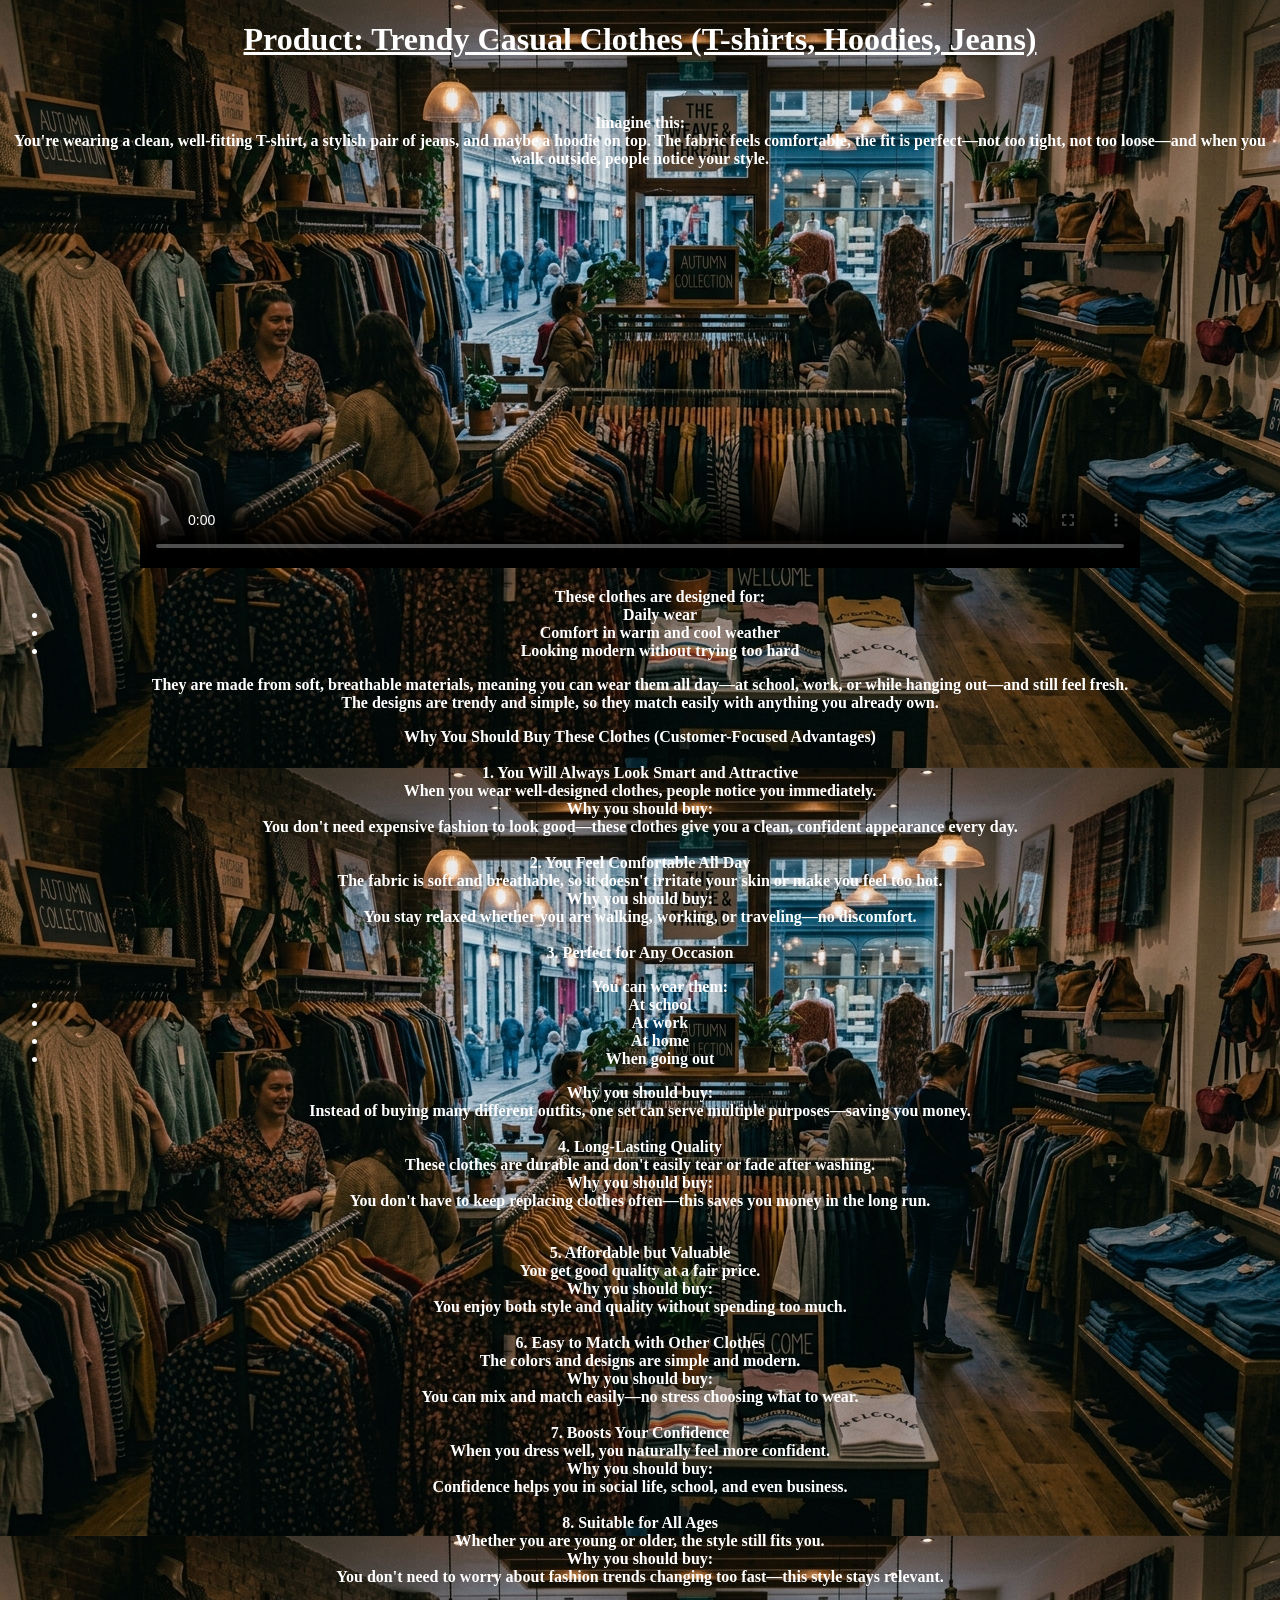
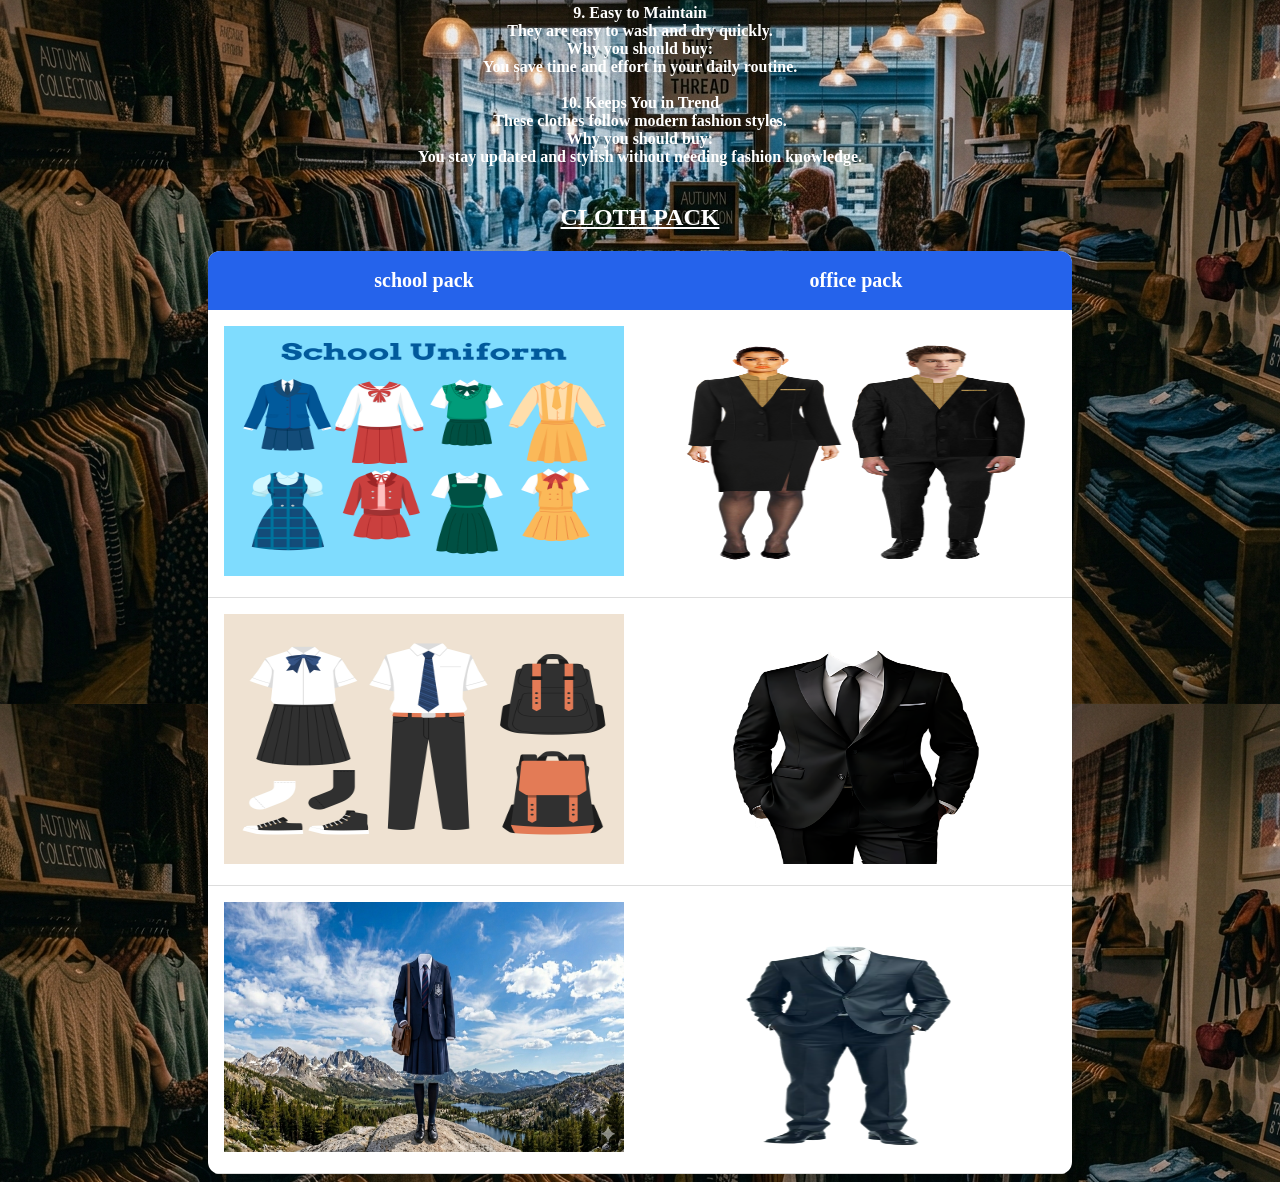
==== index.html @ 8c23e263 "add second" ====
<!DOCTYPE html>
<html lang="en">
<head>
    <meta charset="UTF-8">
    <meta name="viewport" content="width=device-width, initial-scale=1.0">
    <link rel="stylesheet" href="style.css">
    <link rel="icon" type="image/png" href="files/images/logo/Gemini_Generated_Image_topsvtopsvtopsvt.png">
    <title>Document</title>
</head>
<body>
    <header>
    <h1 align="center"><b><u>Product: Trendy Casual Clothes (T-shirts, Hoodies, Jeans)</u></b></h1><br>
    </header>
<p><b>Imagine this:<b><br>
You're wearing a clean, well-fitting T-shirt, a stylish pair of jeans, and maybe a hoodie on top. The fabric feels comfortable, the fit is perfect—not too tight, not too loose—and when you walk outside, people notice your style.<br>
     <video width="1000" height="400" controls autoplay muted loop poster="files/images/Gemini_Generated_Image_topsvtopsvtopsvt.png">
        <source src="files/videos/5708452-hd_1080_1920_25fps.mp4" type="video/mp4">
        welcome
        </video>
<ul><b>These clothes are designed for:</b>
    <li>Daily wear</li>
    <li>Comfort in warm and cool weather</li>
    <li>Looking modern without trying too hard</li>
    </ul>
They are made from soft, breathable materials, meaning you can wear them all day—at school, work, or while hanging out—and still feel fresh.<br>
The designs are trendy and simple, so they match easily with anything you already own.<br></p>

<p><b>Why You Should Buy These Clothes (Customer-Focused Advantages)</b><br><br>
<b>1. You Will Always Look Smart and Attractive</b> <br>
When you wear well-designed clothes, people notice you immediately.<br>
<b>Why you should buy:</b><br>
You don't need expensive fashion to look good—these clothes give you a clean, confident appearance every day.<br><br>

<b>2. You Feel Comfortable All Day</b><br>
The fabric is soft and breathable, so it doesn't irritate your skin or make you feel too hot.<br>
 <b>Why you should buy:<b><br>
You stay relaxed whether you are walking, working, or traveling—no discomfort.<br><br>

<b>3. Perfect for Any Occasion</b><br>
<p><ul><b>You can wear them:</b><br>
<li>At school</li>
<li>At work</li>
<li>At home</li>
<li>When going out</li>
</ul>
 <b>Why you should buy:</b><br>
Instead of buying many different outfits, one set can serve multiple purposes—saving you money.<br><br>

<b>4. Long-Lasting Quality</b><br>
These clothes are durable and don't easily tear or fade after washing.<br>
<b>Why you should buy:</b><br>
You don't have to keep replacing clothes often—this saves you money in the long run.<br><br></p></p>

<b><p>5. Affordable but Valuable<b><br>
You get good quality at a fair price.<br>
<b>Why you should buy:</b><br>
You enjoy both style and quality without spending too much.<br><br>

<b>6. Easy to Match with Other Clothes</b><br>
The colors and designs are simple and modern.<br>
<b> Why you should buy:</b><br>
You can mix and match easily—no stress choosing what to wear.<br><br>

<b>7. Boosts Your Confidence</b><br>
When you dress well, you naturally feel more confident.<br>
<b>Why you should buy:</b><br>
Confidence helps you in social life, school, and even business.<br><br>

<b>8. Suitable for All Ages</b><br>
Whether you are young or older, the style still fits you.<br>
<b>Why you should buy:</b><br>
You don't need to worry about fashion trends changing too fast—this style stays relevant.<br><br>

<b>9. Easy to Maintain</b><br>
They are easy to wash and dry quickly.<br>
<b>Why you should buy:<b><br>
You save time and effort in your daily routine.<br><br>

<b>10. Keeps You in Trend</b><br>
These clothes follow modern fashion styles.<br>
<b>Why you should buy:</b><br>
You stay updated and stylish without needing fashion knowledge.<br><br></p>

<u><b><h2 align="center">CLOTH PACK</h2></b></u>
<table width="500" align="center">
<tr>
    <th class="th" width="250">school pack</th>
    <th class="th" width="250">office pack</th>
 </tr>  
 <tr>
    <td><img src="files/images/school/8094421.jpg" alt="school" style="width:400px; height:250px;"></td>
    <td><img src="files/images/office/front-office-receptionist-uniform-housekeeping-clothing-office-manager-f042e0d08d377d0f4b788f219a6de11c.png" alt="office" style="width:400px; height:250px;"></td>
    </tr>
 <tr>
    <td><img src="files/images/school/8064945.jpg" alt="school" style="width:400px; height:250px;"></td>
    <td><img src="files/images/office/—Pngtree—man black suit no background_19457887.png" alt="office" style="width:400px; height:250px;"></td>
 </tr>       
 <tr>
    <td><img src="files/images/school/Gemini_Generated_Image_jbm4cwjbm4cwjbm4.png" alt="school" style="width:400px; height:250px;"></td>
    <td><img src="files/images/office/—Pngtree—business professional outfit for office_20899686.png" alt="office" style="width:400px; height:250px;"></td>
 </tr>   
</table>    



</body>
</html>
---- style.css ----
body{
    background-color: aquamarine;
    background-image: url("files/images/logo/Gemini_Generated_Image_twnn0etwnn0etwnn (1).png");
    color:white;
    text-align: center;
}
p{
    text-align: center;
    color:white;
}
table{
    border-collapse:collapse;
    background:white;
    border-radius:12px;
    overflow:hidden;
    box-shadow:0 4px 15px rgba(0,0,0,0.2);
}
th{
     background:#2563eb;
    color:white;
    padding:18px;
    font-size:20px;
}
td{
    padding:16px;
    border-bottom:1px solid #ddd;
    font-size:18px;
}
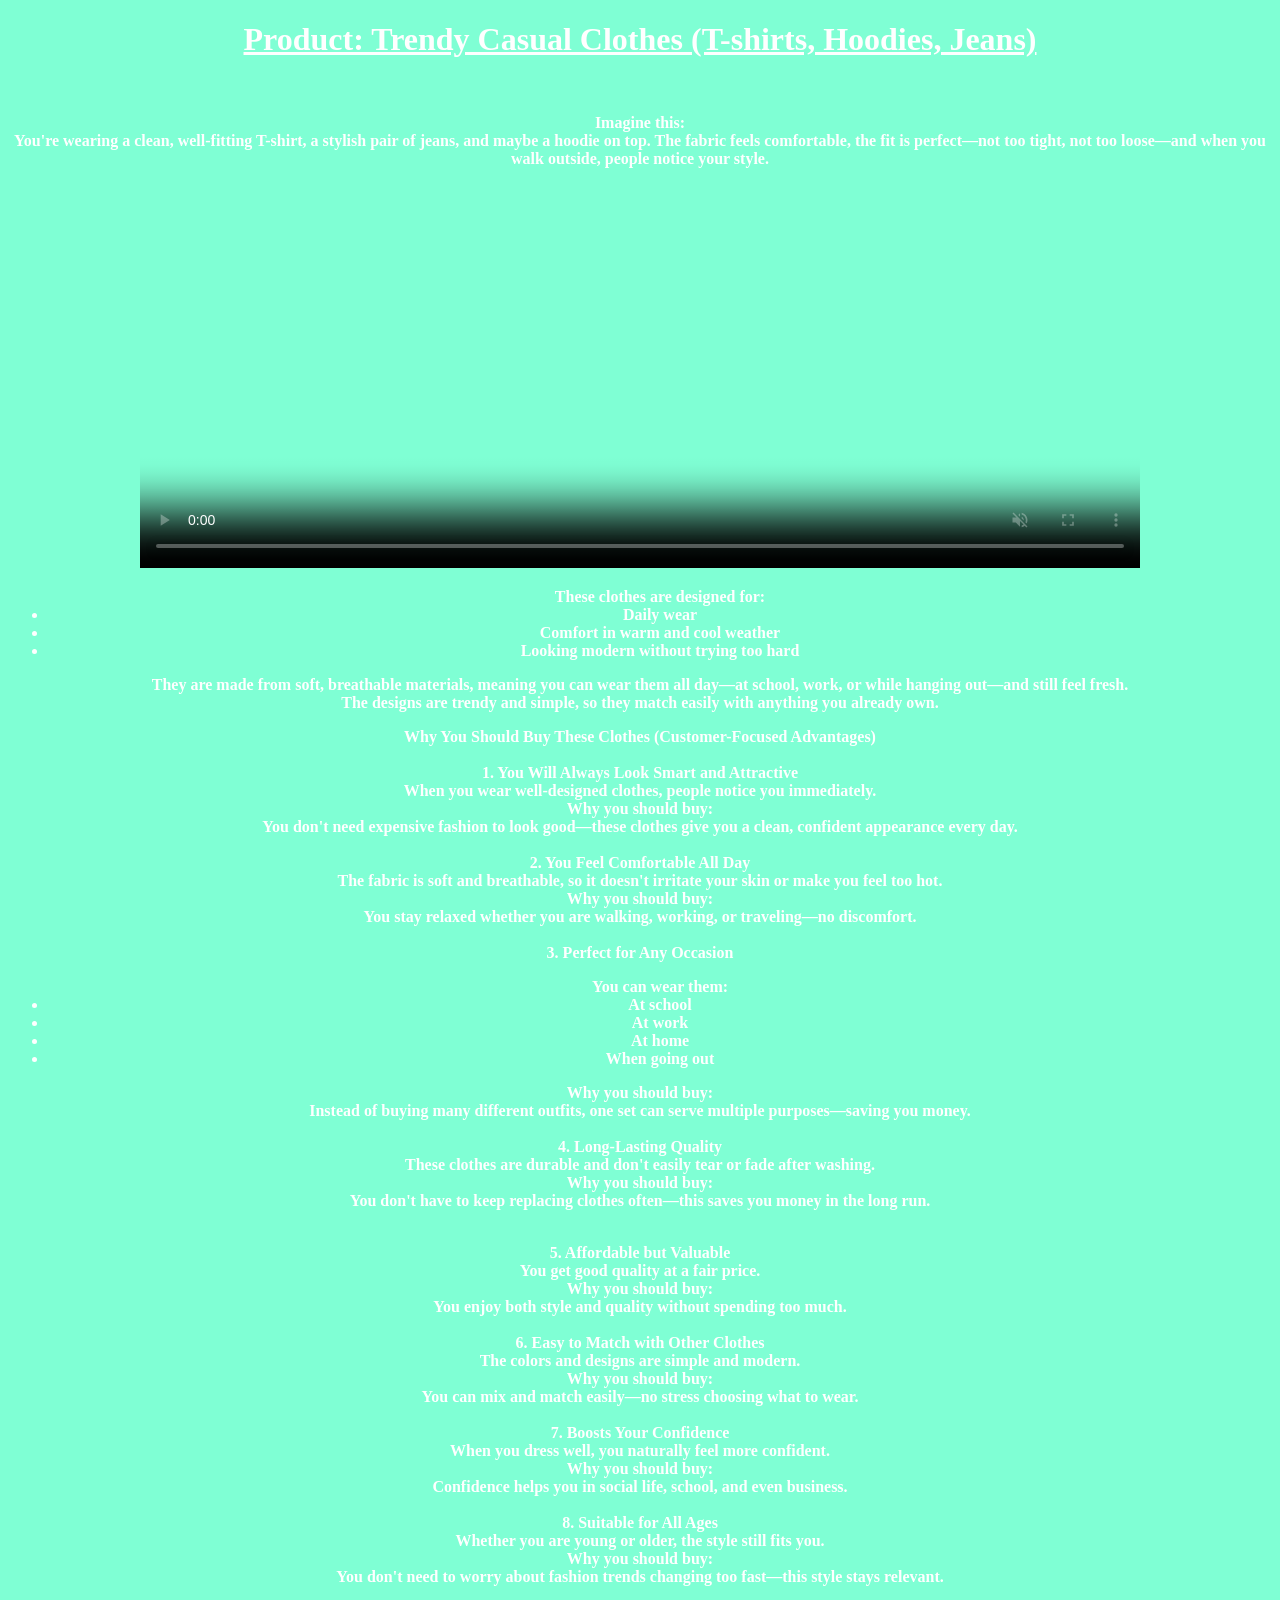
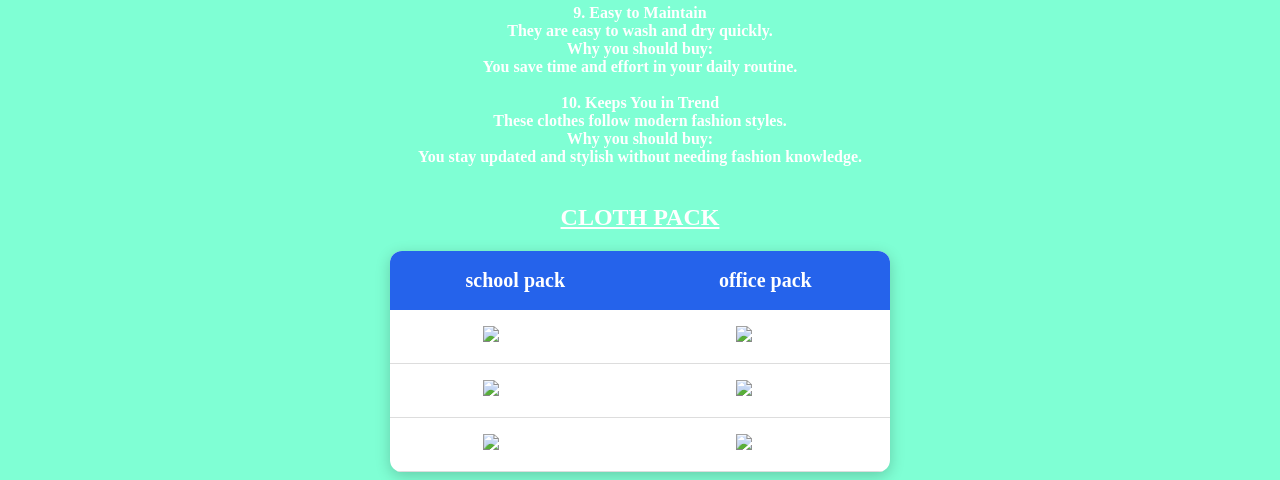
==== commit a4a2298c: "add to main" ====
--- a/index.html
+++ b/index.html
@@ -4,7 +4,7 @@
     <meta charset="UTF-8">
     <meta name="viewport" content="width=device-width, initial-scale=1.0">
     <link rel="stylesheet" href="style.css">
-    <link rel="icon" type="image/png" href="files/images/logo/Gemini_Generated_Image_topsvtopsvtopsvt.png">
+    <link rel="icon" type="image/png" href="https://drive.google.com/file/d/1OXquzc3kc403oj6CyHJTnBdC29ThacYO/view?usp=drive_link">
     <title>Document</title>
 </head>
 <body>
@@ -13,8 +13,8 @@
     </header>
 <p><b>Imagine this:<b><br>
 You're wearing a clean, well-fitting T-shirt, a stylish pair of jeans, and maybe a hoodie on top. The fabric feels comfortable, the fit is perfect—not too tight, not too loose—and when you walk outside, people notice your style.<br>
-     <video width="1000" height="400" controls autoplay muted loop poster="files/images/Gemini_Generated_Image_topsvtopsvtopsvt.png">
-        <source src="files/videos/5708452-hd_1080_1920_25fps.mp4" type="video/mp4">
+     <video width="1000" height="400" controls autoplay muted loop poster="https://drive.google.com/file/d/1OXquzc3kc403oj6CyHJTnBdC29ThacYO/view?usp=drive_link">
+        <source src="https://drive.google.com/file/d/1V612a6czFpIs18CB1YiESmRY8ss8UiTB/view?usp=drive_link" type="video/mp4">
         welcome
         </video>
 <ul><b>These clothes are designed for:</b>
@@ -88,16 +88,16 @@
     <th class="th" width="250">office pack</th>
  </tr>  
  <tr>
-    <td><img src="files/images/school/8094421.jpg" alt="school" style="width:400px; height:250px;"></td>
-    <td><img src="files/images/office/front-office-receptionist-uniform-housekeeping-clothing-office-manager-f042e0d08d377d0f4b788f219a6de11c.png" alt="office" style="width:400px; height:250px;"></td>
+    <td><img src="https://drive.google.com/file/d/1fPj7WFL_CUhW_GdbYXDQML5oMFZuqaCQ/view?usp=drive_link" alt="school" style="width:400px; height:250px;"></td>
+    <td><img src="https://drive.google.com/file/d/15-E8-3Z5wtrqkw54cm5M_aSgiGyd7CLM/view?usp=drive_link" alt="office" style="width:400px; height:250px;"></td>
     </tr>
  <tr>
-    <td><img src="files/images/school/8064945.jpg" alt="school" style="width:400px; height:250px;"></td>
-    <td><img src="files/images/office/—Pngtree—man black suit no background_19457887.png" alt="office" style="width:400px; height:250px;"></td>
+    <td><img src="https://drive.google.com/file/d/1cJSu7B_TlIgu8-V2dZAMrMKl5WTjiXyo/view?usp=drive_link" alt="school" style="width:400px; height:250px;"></td>
+    <td><img src="https://drive.google.com/file/d/17oLQkSqGHKfBdNCjeddjBfJG-zui-jPM/view?usp=drive_link" alt="office" style="width:400px; height:250px;"></td>
  </tr>       
  <tr>
-    <td><img src="files/images/school/Gemini_Generated_Image_jbm4cwjbm4cwjbm4.png" alt="school" style="width:400px; height:250px;"></td>
-    <td><img src="files/images/office/—Pngtree—business professional outfit for office_20899686.png" alt="office" style="width:400px; height:250px;"></td>
+    <td><img src="https://drive.google.com/file/d/1id2T-JRRwPF3sLmrqVlCuqIK3qz94rUC/view?usp=drive_link" alt="school" style="width:400px; height:250px;"></td>
+    <td><img src="https://drive.google.com/file/d/1nZbjA7QZWWy3jlOi7Cr2GRLmupFbuK0p/view?usp=drive_link" alt="office" style="width:400px; height:250px;"></td>
  </tr>   
 </table>    
 
--- a/style.css
+++ b/style.css
@@ -1,6 +1,6 @@
 body{
     background-color: aquamarine;
-    background-image: url("files/images/logo/Gemini_Generated_Image_twnn0etwnn0etwnn (1).png");
+    background-image: url("https://drive.google.com/file/d/18BASwm6q44nFxeSmFvvqtDDccJ15KbRN/view?usp=sharing");
     color:white;
     text-align: center;
 }
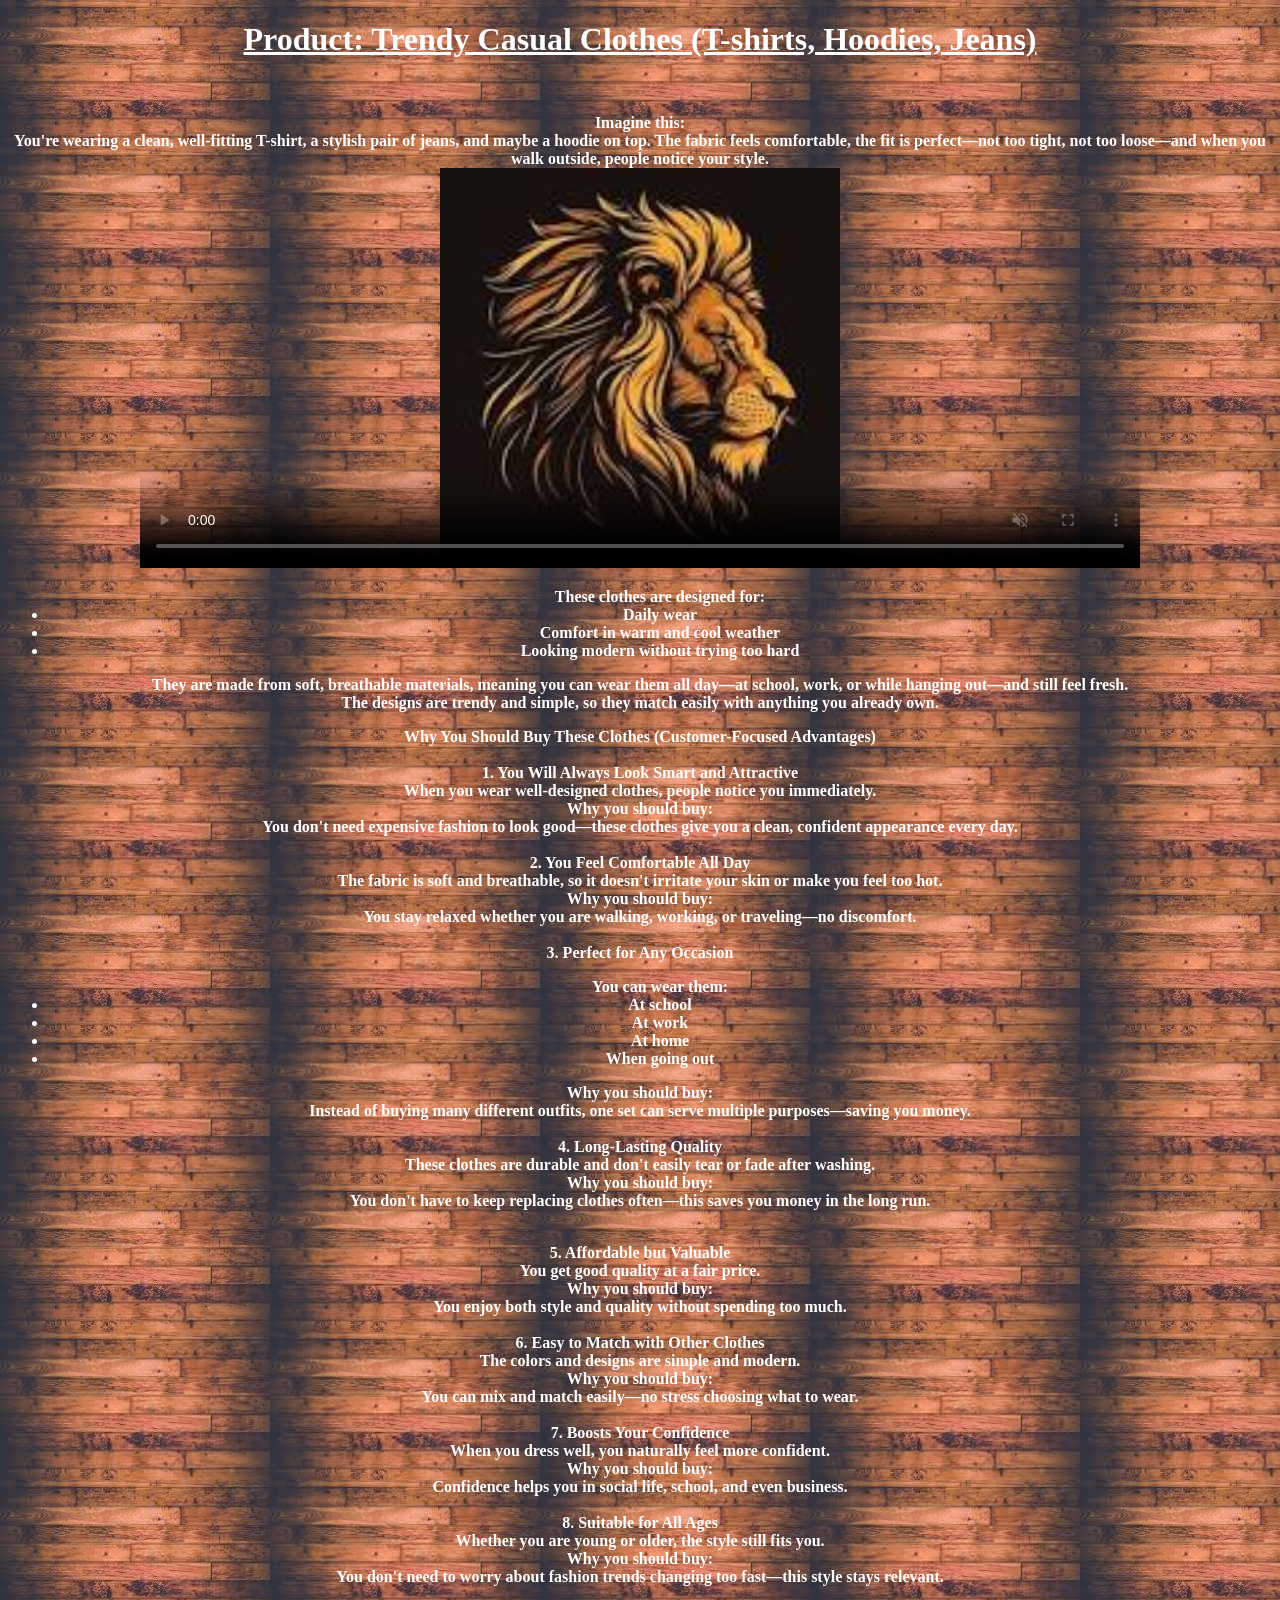
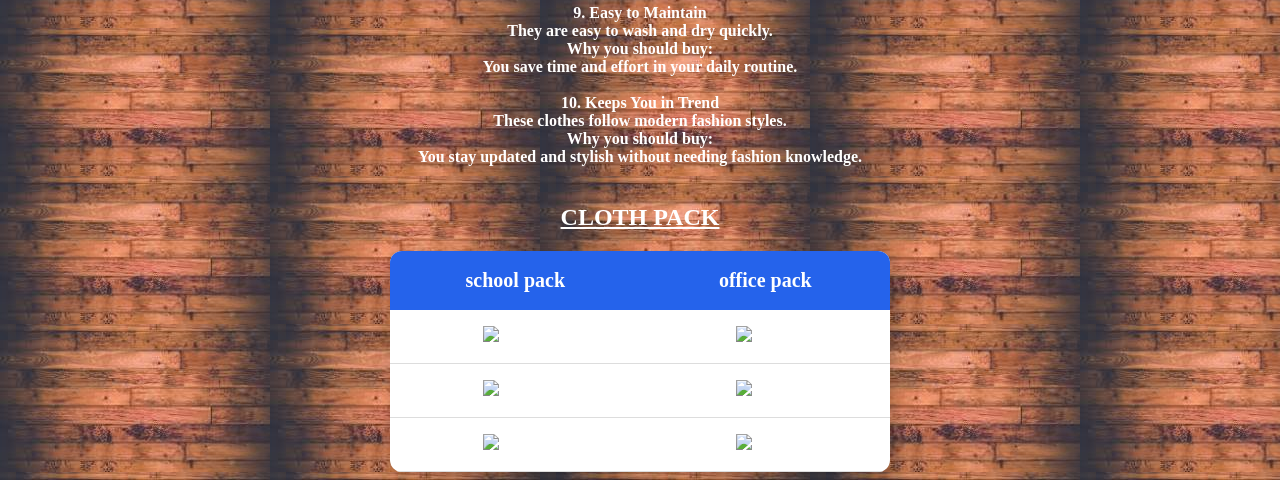
==== commit 21a5afe7: "main" ====
--- a/index.html
+++ b/index.html
@@ -4,7 +4,7 @@
     <meta charset="UTF-8">
     <meta name="viewport" content="width=device-width, initial-scale=1.0">
     <link rel="stylesheet" href="style.css">
-    <link rel="icon" type="image/png" href="https://drive.google.com/file/d/1OXquzc3kc403oj6CyHJTnBdC29ThacYO/view?usp=drive_link">
+    <link rel="icon" type="image/png" href="[data-uri]">
     <title>Document</title>
 </head>
 <body>
@@ -13,7 +13,7 @@
     </header>
 <p><b>Imagine this:<b><br>
 You're wearing a clean, well-fitting T-shirt, a stylish pair of jeans, and maybe a hoodie on top. The fabric feels comfortable, the fit is perfect—not too tight, not too loose—and when you walk outside, people notice your style.<br>
-     <video width="1000" height="400" controls autoplay muted loop poster="https://drive.google.com/file/d/1OXquzc3kc403oj6CyHJTnBdC29ThacYO/view?usp=drive_link">
+     <video width="1000" height="400" controls autoplay muted loop poster="[data-uri]">
         <source src="https://drive.google.com/file/d/1V612a6czFpIs18CB1YiESmRY8ss8UiTB/view?usp=drive_link" type="video/mp4">
         welcome
         </video>
--- a/style.css
+++ b/style.css
@@ -1,6 +1,6 @@
 body{
     background-color: aquamarine;
-    background-image: url("https://drive.google.com/file/d/18BASwm6q44nFxeSmFvvqtDDccJ15KbRN/view?usp=sharing");
+    background-image: url("[data-uri]");
     color:white;
     text-align: center;
 }
